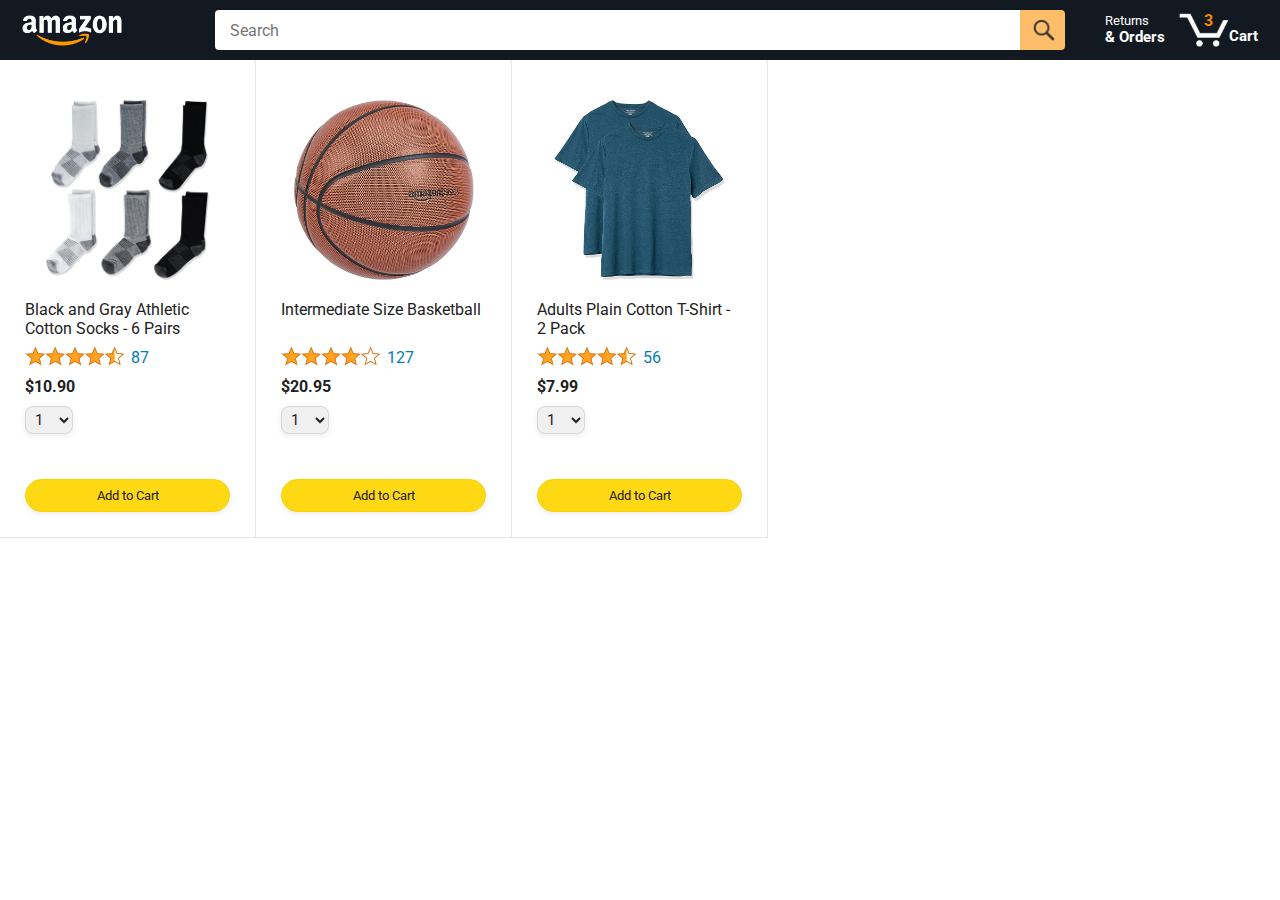
==== amazon.html @ 51f5b4c7 "Add starting files" ====
<!DOCTYPE html>
<html>
  <head>
    <title>Amazon Project</title>

    <!-- This code is needed for responsive design to work.
      (Responsive design = make the website look good on
      smaller screen sizes like a phone or a tablet). -->
    <meta name="viewport" content="width=device-width, initial-scale=1">

    <!-- Load a font called Roboto from Google Fonts. -->
    <link rel="preconnect" href="https://fonts.googleapis.com">
    <link rel="preconnect" href="https://fonts.gstatic.com" crossorigin>
    <link href="https://fonts.googleapis.com/css2?family=Roboto:wght@400;500;700&display=swap" rel="stylesheet">

    <!-- Here are the CSS files for this page. -->
    <link rel="stylesheet" href="styles/shared/general.css">
    <link rel="stylesheet" href="styles/shared/amazon-header.css">
    <link rel="stylesheet" href="styles/pages/amazon.css">
  </head>
  <body>
    <div class="amazon-header">
      <div class="amazon-header-left-section">
        <a href="amazon.html" class="header-link">
          <img class="amazon-logo"
            src="images/amazon-logo-white.png">
          <img class="amazon-mobile-logo"
            src="images/amazon-mobile-logo-white.png">
        </a>
      </div>

      <div class="amazon-header-middle-section">
        <input class="search-bar" type="text" placeholder="Search">

        <button class="search-button">
          <img class="search-icon" src="images/icons/search-icon.png">
        </button>
      </div>

      <div class="amazon-header-right-section">
        <a class="orders-link header-link" href="orders.html">
          <span class="returns-text">Returns</span>
          <span class="orders-text">& Orders</span>
        </a>

        <a class="cart-link header-link" href="checkout.html">
          <img class="cart-icon" src="images/icons/cart-icon.png">
          <div class="cart-quantity">3</div>
          <div class="cart-text">Cart</div>
        </a>
      </div>
    </div>
    
    <div class="main">
      <div class="products-grid">
        <div class="product-container">
          <div class="product-image-container">
            <img class="product-image"
              src="images/products/athletic-cotton-socks-6-pairs.jpg">
          </div>

          <div class="product-name limit-text-to-2-lines">
            Black and Gray Athletic Cotton Socks - 6 Pairs
          </div>

          <div class="product-rating-container">
            <img class="product-rating-stars"
              src="images/ratings/rating-45.png">
            <div class="product-rating-count link-primary">
              87
            </div>
          </div>

          <div class="product-price">
            $10.90
          </div>

          <div class="product-quantity-container">
            <select>
              <option selected value="1">1</option>
              <option value="2">2</option>
              <option value="3">3</option>
              <option value="4">4</option>
              <option value="5">5</option>
              <option value="6">6</option>
              <option value="7">7</option>
              <option value="8">8</option>
              <option value="9">9</option>
              <option value="10">10</option>
            </select>
          </div>

          <div class="product-spacer"></div>

          <div class="added-to-cart">
            <img src="images/icons/checkmark.png">
            Added
          </div>

          <button class="add-to-cart-button button-primary">
            Add to Cart
          </button>
        </div>

        <div class="product-container">
          <div class="product-image-container">
            <img class="product-image"
              src="images/products/intermediate-composite-basketball.jpg">
          </div>

          <div class="product-name limit-text-to-2-lines">
            Intermediate Size Basketball
          </div>

          <div class="product-rating-container">
            <img class="product-rating-stars"
              src="images/ratings/rating-40.png">
            <div class="product-rating-count link-primary">
              127
            </div>
          </div>

          <div class="product-price">
            $20.95
          </div>

          <div class="product-quantity-container">
            <select>
              <option selected value="1">1</option>
              <option value="2">2</option>
              <option value="3">3</option>
              <option value="4">4</option>
              <option value="5">5</option>
              <option value="6">6</option>
              <option value="7">7</option>
              <option value="8">8</option>
              <option value="9">9</option>
              <option value="10">10</option>
            </select>
          </div>

          <div class="product-spacer"></div>

          <div class="added-to-cart">
            <img src="images/icons/checkmark.png">
            Added
          </div>

          <button class="add-to-cart-button button-primary">
            Add to Cart
          </button>
        </div>

        <div class="product-container">
          <div class="product-image-container">
            <img class="product-image"
              src="images/products/adults-plain-cotton-tshirt-2-pack-teal.jpg">
          </div>

          <div class="product-name limit-text-to-2-lines">
            Adults Plain Cotton T-Shirt - 2 Pack
          </div>

          <div class="product-rating-container">
            <img class="product-rating-stars"
              src="images/ratings/rating-45.png">
            <div class="product-rating-count link-primary">
              56
            </div>
          </div>

          <div class="product-price">
            $7.99
          </div>

          <div class="product-quantity-container">
            <select>
              <option selected value="1">1</option>
              <option value="2">2</option>
              <option value="3">3</option>
              <option value="4">4</option>
              <option value="5">5</option>
              <option value="6">6</option>
              <option value="7">7</option>
              <option value="8">8</option>
              <option value="9">9</option>
              <option value="10">10</option>
            </select>
          </div>

          <div class="product-spacer"></div>

          <div class="added-to-cart">
            <img src="images/icons/checkmark.png">
            Added
          </div>

          <button class="add-to-cart-button button-primary">
            Add to Cart
          </button>
        </div>
      </div>
    </div>
  </body>
</html>
---- styles/shared/general.css ----
body {
  font-family: Roboto, Arial;
  color: rgb(33, 33, 33);
  /* The <body> element has a default margin of 8px
     on all sides. This removes the default margins. */
  margin: 0;
}

/* <p> elements have a default margin on the top
   and bottom. This removes the default margins. */
p {
  margin: 0;
}

button {
  cursor: pointer;
}

select {
  cursor: pointer;
}

input, select, button {
  font-family: Roboto, Arial;
}

.button-primary {
  color: rgb(33, 33, 33);
  background-color: rgb(255, 216, 20);
  border: 1px solid rgb(252, 210, 0);
  border-radius: 8px;
  cursor: pointer;
  box-shadow: 0 2px 5px rgba(213, 217, 217, 0.5);
}

.button-primary:hover {
  background-color: rgb(247, 202, 0);
  border: 1px solid rgb(242, 194, 0);
}

.button-primary:active {
  background: rgb(255, 216, 20);
  border-color: rgb(252, 210, 0);
  box-shadow: none;
}

.button-secondary {
  color: rgb(33, 33, 33);
  background: white;
  border: 1px solid rgb(213, 217, 217);
  border-radius: 8px;
  cursor: pointer;
  box-shadow: 0 2px 5px rgba(213, 217, 217, 0.5);
}

.button-secondary:hover {
  background-color: rgb(247, 250, 250);
}

.button-secondary:active {
  background-color: rgb(237, 253, 255);
  box-shadow: none;
}

/* These styles will limit text to 2 lines. Anything
   beyond 2 lines will be replaced with "..."
   You can find this code by using an A.I. tool or by
   searching in Google.
   https://css-tricks.com/almanac/properties/l/line-clamp/ */
.limit-text-to-2-lines {
  display: -webkit-box;
  -webkit-line-clamp: 2;
  -webkit-box-orient: vertical;
  overflow: hidden;
}

.link-primary {
  color: rgb(1, 124, 182);
  cursor: pointer;
}

.link-primary:hover {
  color: rgb(196, 80, 0);
}

/* Styles for dropdown selectors. */
select {
  color: rgb(33, 33, 33);
  background-color: rgb(240, 240, 240);
  border: 1px solid rgb(213, 217, 217);
  border-radius: 8px;
  padding: 3px 5px;
  font-size: 15px;
  cursor: pointer;
  box-shadow: 0 2px 5px rgba(213, 217, 217, 0.5);
}

select:focus,
input:focus {
  outline: 2px solid rgb(255, 153, 0);
}
---- styles/shared/amazon-header.css ----
.amazon-header {
  background-color: rgb(19, 25, 33);
  color: white;
  padding-left: 15px;
  padding-right: 15px;

  display: flex;
  align-items: center;
  justify-content: space-between;

  position: fixed;
  top: 0;
  left: 0;
  right: 0;
  height: 60px;
}

.amazon-header-left-section {
  width: 180px;
}

@media (max-width: 800px) {
  .amazon-header-left-section {
    width: unset;
  }
}

.header-link {
  display: inline-block;
  padding: 6px;
  border-radius: 2px;
  cursor: pointer;
  text-decoration: none;
  border: 1px solid rgba(0, 0, 0, 0);
}

.header-link:hover {
  border: 1px solid white;
}

.amazon-logo {
  width: 100px;
  margin-top: 5px;
}

.amazon-mobile-logo {
  display: none;
}

@media (max-width: 575px) {
  .amazon-logo {
    display: none;
  }

  .amazon-mobile-logo {
    display: block;
    height: 35px;
    margin-top: 5px;
  }
}

.amazon-header-middle-section {
  flex: 1;
  max-width: 850px;
  margin-left: 10px;
  margin-right: 10px;
  display: flex;
}

.search-bar {
  flex: 1;
  width: 0;
  font-size: 16px;
  height: 38px;
  padding-left: 15px;
  border: none;
  border-top-left-radius: 4px;
  border-bottom-left-radius: 4px;
  border-top-right-radius: 0;
  border-bottom-right-radius: 0;
}

.search-button {
  background-color: rgb(254, 189, 105);
  border: none;
  width: 45px;
  height: 40px;
  border-top-right-radius: 4px;
  border-bottom-right-radius: 4px;
  flex-shrink: 0;
}

.search-icon {
  height: 22px;
  margin-left: 2px;
  margin-top: 3px;
}

.amazon-header-right-section {
  width: 180px;
  flex-shrink: 0;
  display: flex;
  justify-content: end;
}

.orders-link {
  color: white;
}

.returns-text {
  display: block;
  font-size: 13px;
}

.orders-text {
  display: block;
  font-size: 15px;
  font-weight: 700;
}

.cart-link {
  color: white;
  display: flex;
  align-items: center;
  position: relative;
}

.cart-icon {
  width: 50px;
}

.cart-text {
  margin-top: 12px;
  font-size: 15px;
  font-weight: 700;
}

.cart-quantity {
  color: rgb(240, 136, 4);
  font-size: 16px;
  font-weight: 700;

  position: absolute;
  top: 4px;
  left: 22px;
  
  width: 26px;
  text-align: center;
}
---- styles/pages/amazon.css ----
.main {
  margin-top: 60px;
}

.products-grid {
  display: grid;

  /* - In CSS Grid, 1fr means a column will take up the
       remaining space in the grid.
     - If we write 1fr 1fr ... 1fr; 8 times, this will
       divide the grid into 8 columns, each taking up an
       equal amount of the space.
     - repeat(8, 1fr); is a shortcut for repeating "1fr"
       8 times (instead of typing out "1fr" 8 times).
       repeat(...) is a special property that works with
       display: grid; */
  grid-template-columns: repeat(8, 1fr);
}

/* @media is used to create responsive design (making the
   website look good on any screen size). This @media
   means when the screen width is 2000px or less, we
   will divide the grid into 7 columns instead of 8. */
@media (max-width: 2000px) {
  .products-grid {
    grid-template-columns: repeat(7, 1fr);
  }
}

/* This @media means when the screen width is 1600px or
   less, we will divide the grid into 6 columns. */
@media (max-width: 1600px) {
  .products-grid {
    grid-template-columns: repeat(6, 1fr);
  }
}

@media (max-width: 1300px) {
  .products-grid {
    grid-template-columns: repeat(5, 1fr);
  }
}

@media (max-width: 1000px) {
  .products-grid {
    grid-template-columns: repeat(4, 1fr);
  }
}

@media (max-width: 800px) {
  .products-grid {
    grid-template-columns: repeat(3, 1fr);
  }
}

@media (max-width: 575px) {
  .products-grid {
    grid-template-columns: repeat(2, 1fr);
  }
}

@media (max-width: 450px) {
  .products-grid {
    grid-template-columns: 1fr;
  }
}

.product-container {
  padding-top: 40px;
  padding-bottom: 25px;
  padding-left: 25px;
  padding-right: 25px;

  border-right: 1px solid rgb(231, 231, 231);
  border-bottom: 1px solid rgb(231, 231, 231);

  display: flex;
  flex-direction: column;
}

.product-image-container {
  display: flex;
  justify-content: center;
  align-items: center;

  height: 180px;
  margin-bottom: 20px;
}

.product-image {
  /* Images will overflow their container by default. To
    prevent this, we set max-width and max-height to 100%
    so they stay inside their container. */
  max-width: 100%;
  max-height: 100%;
}

.product-name {
  height: 40px;
  margin-bottom: 5px;
}

.product-rating-container {
  display: flex;
  align-items: center;
  margin-bottom: 10px;
}

.product-rating-stars {
  width: 100px;
  margin-right: 6px;
}

.product-rating-count {
  color: rgb(1, 124, 182);
  cursor: pointer;
  margin-top: 3px;
}

.product-price {
  font-weight: 700;
  margin-bottom: 10px;
}

.product-quantity-container {
  margin-bottom: 17px;
}

.product-spacer {
  flex: 1;
}

.added-to-cart {
  color: rgb(6, 125, 98);
  font-size: 16px;

  display: flex;
  align-items: center;
  margin-bottom: 8px;

  /* At first, the "Added to cart" message will
     be invisible. Use JavaScript to change the
     opacity and make it visible. */
  opacity: 0;
}

.added-to-cart img {
  height: 20px;
  margin-right: 5px;
}

.add-to-cart-button {
  width: 100%;
  padding: 8px;
  border-radius: 50px;
}
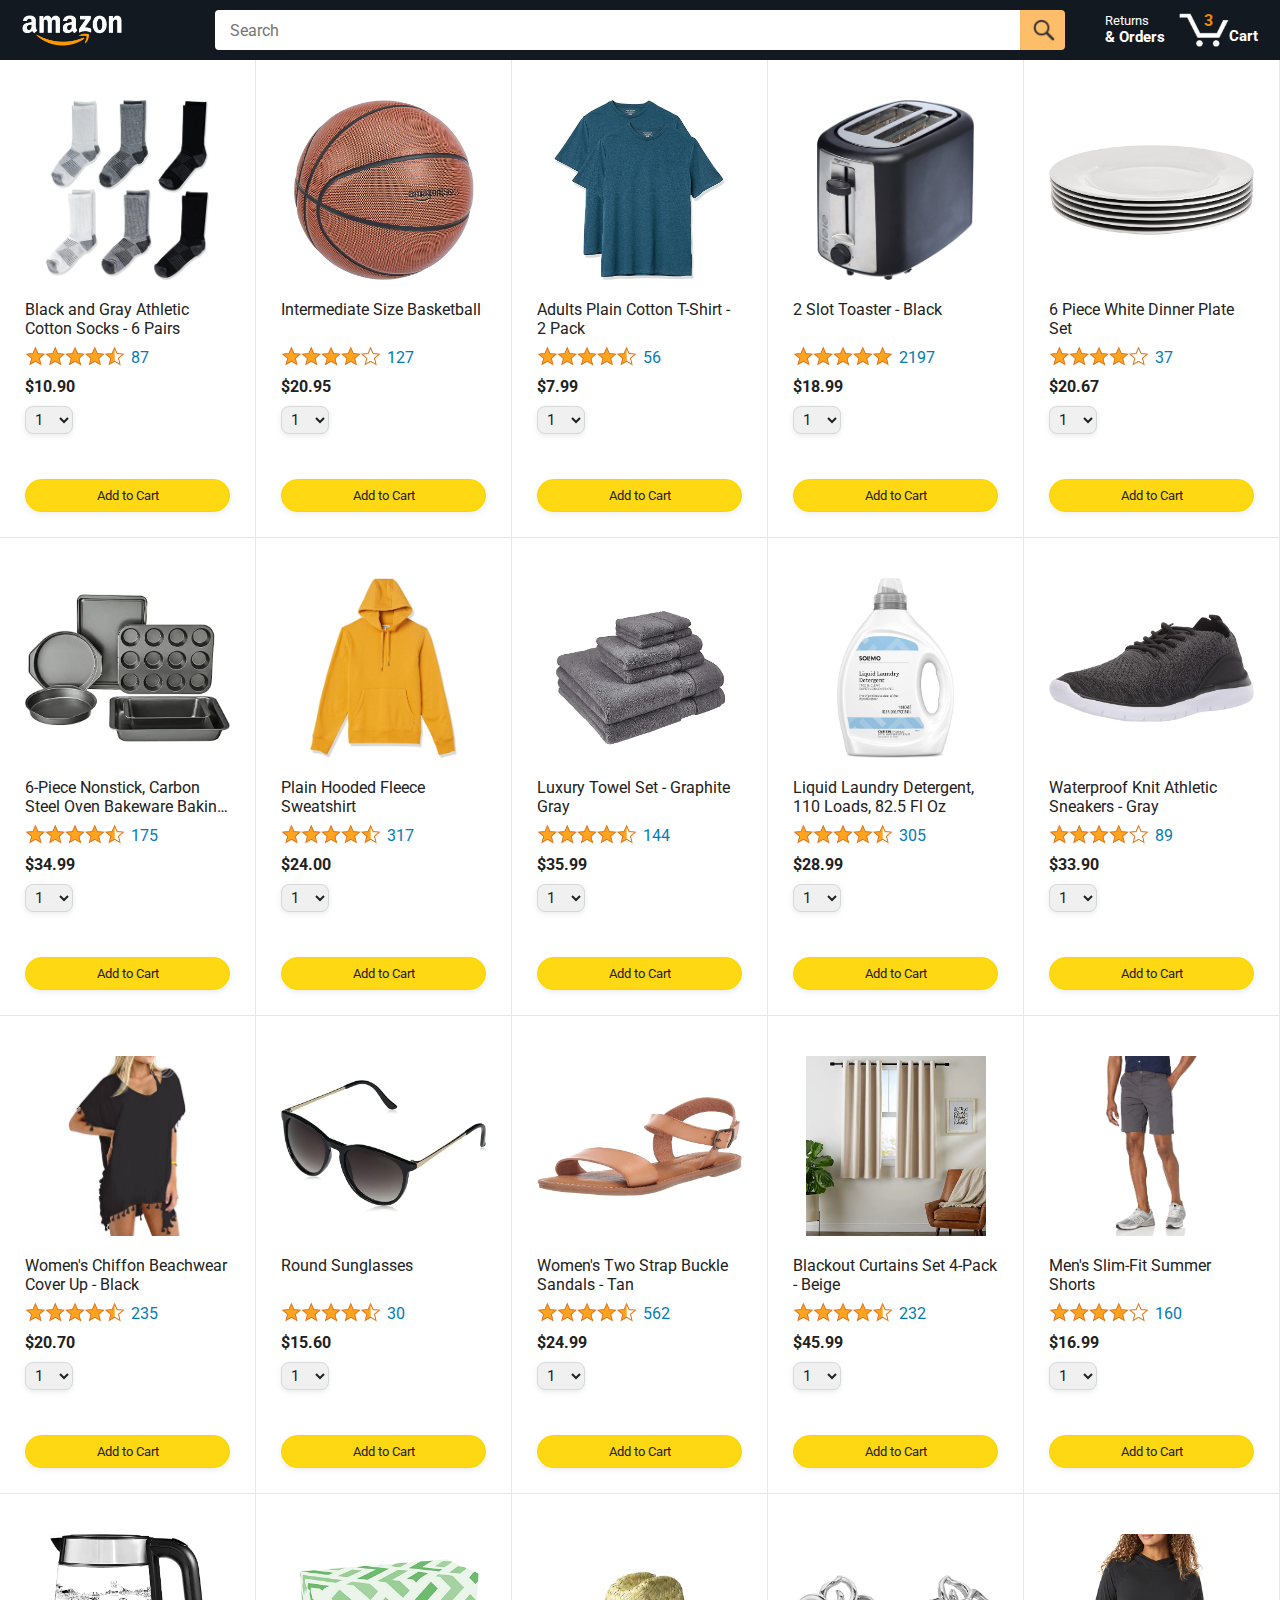
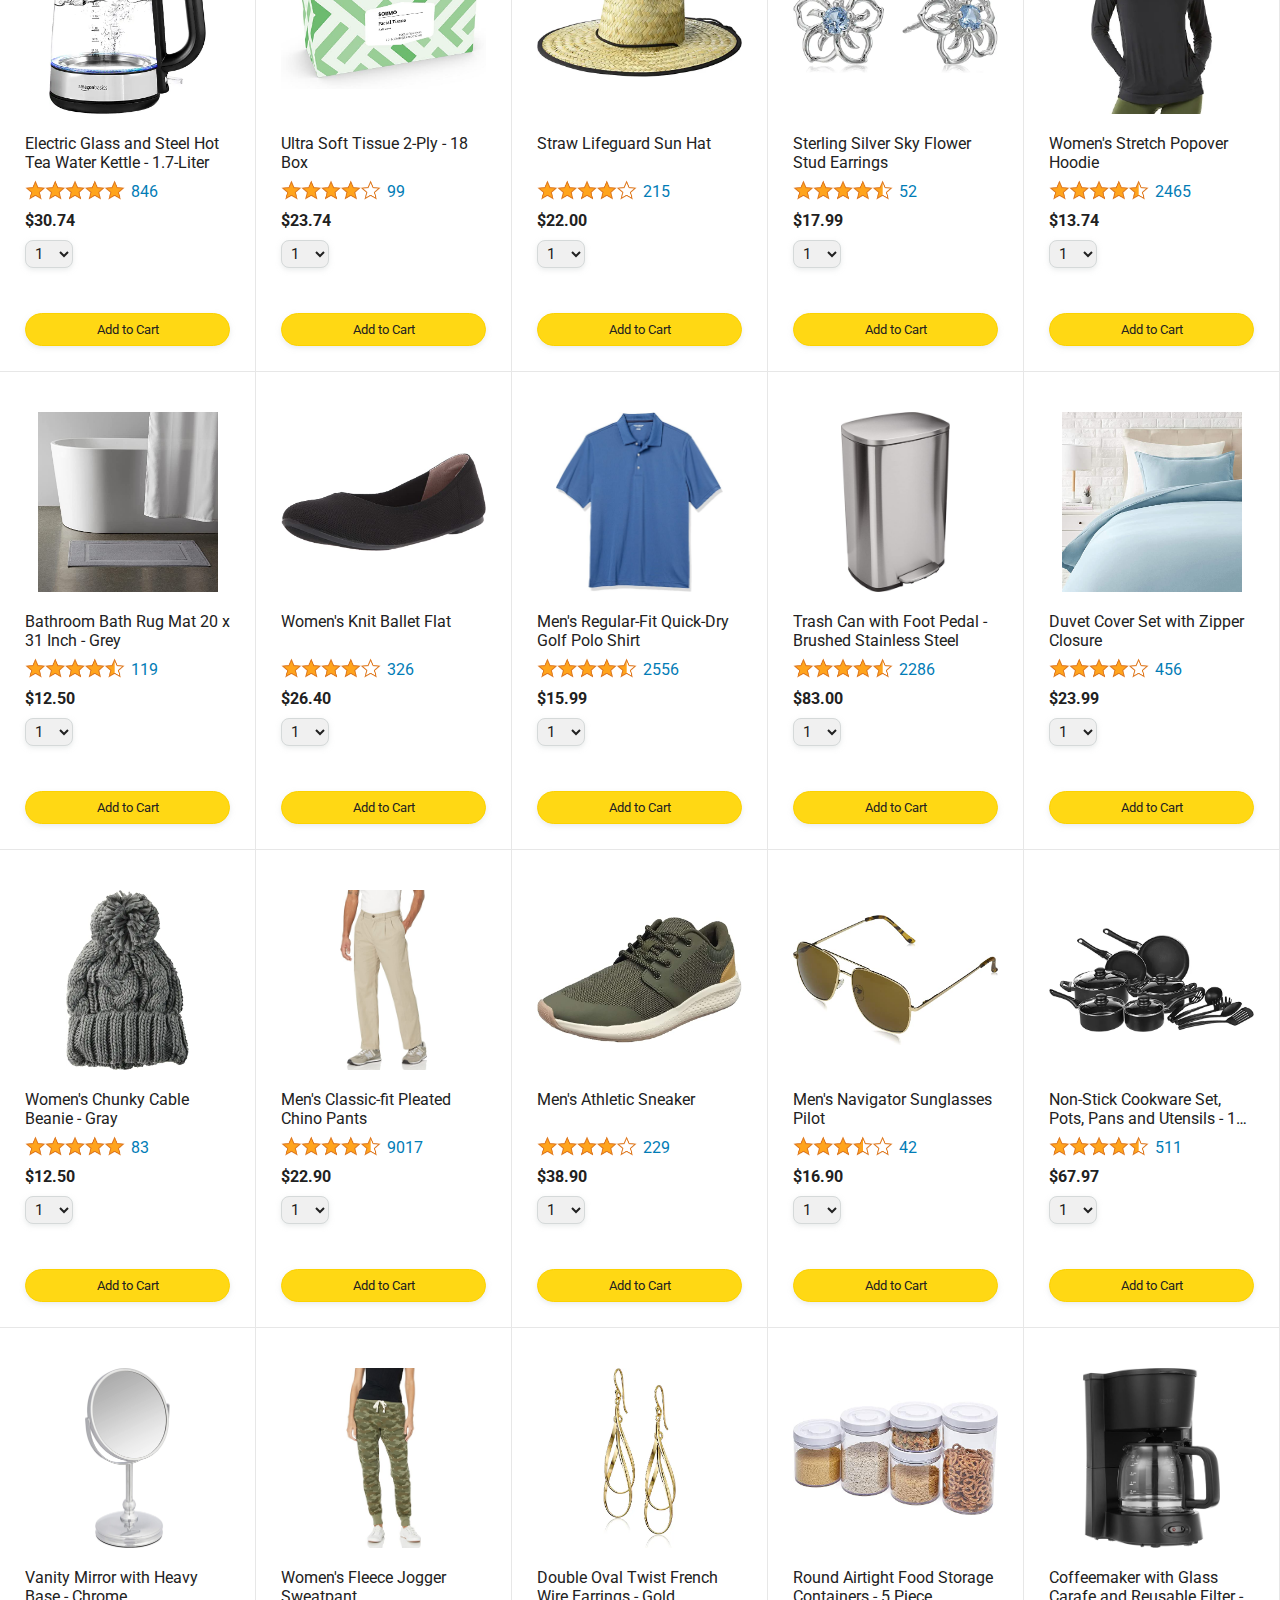
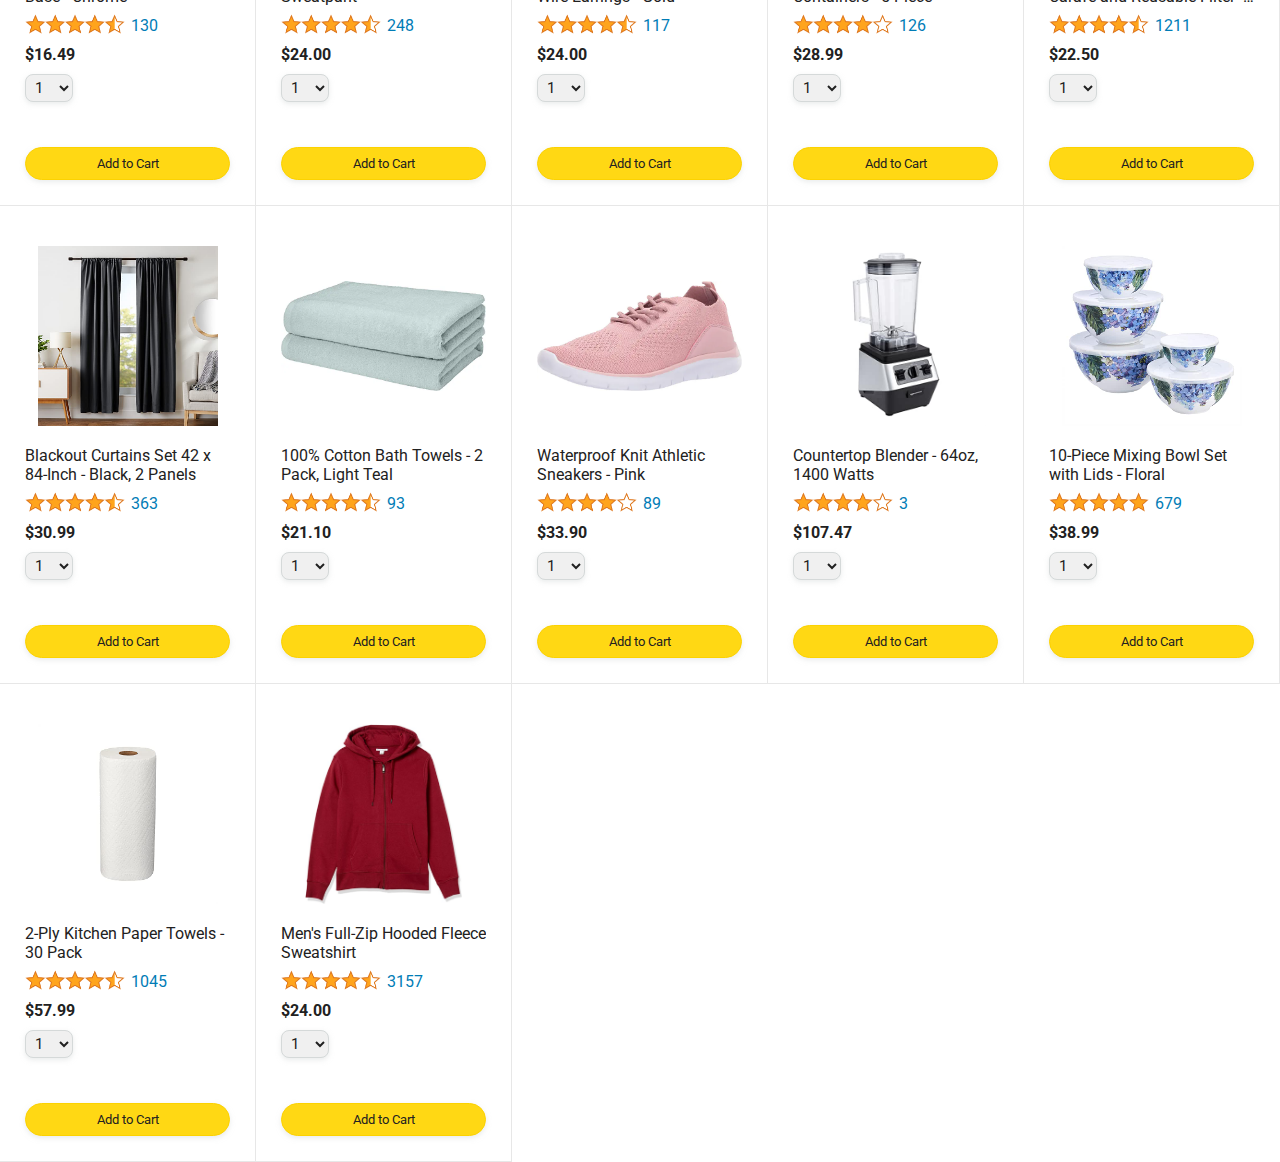
==== commit cd0e5730: "Use products.js" ====
--- a/amazon.html
+++ b/amazon.html
@@ -52,154 +52,9 @@
     </div>
     
     <div class="main">
-      <div class="products-grid">
-        <div class="product-container">
-          <div class="product-image-container">
-            <img class="product-image"
-              src="images/products/athletic-cotton-socks-6-pairs.jpg">
-          </div>
-
-          <div class="product-name limit-text-to-2-lines">
-            Black and Gray Athletic Cotton Socks - 6 Pairs
-          </div>
-
-          <div class="product-rating-container">
-            <img class="product-rating-stars"
-              src="images/ratings/rating-45.png">
-            <div class="product-rating-count link-primary">
-              87
-            </div>
-          </div>
-
-          <div class="product-price">
-            $10.90
-          </div>
-
-          <div class="product-quantity-container">
-            <select>
-              <option selected value="1">1</option>
-              <option value="2">2</option>
-              <option value="3">3</option>
-              <option value="4">4</option>
-              <option value="5">5</option>
-              <option value="6">6</option>
-              <option value="7">7</option>
-              <option value="8">8</option>
-              <option value="9">9</option>
-              <option value="10">10</option>
-            </select>
-          </div>
-
-          <div class="product-spacer"></div>
-
-          <div class="added-to-cart">
-            <img src="images/icons/checkmark.png">
-            Added
-          </div>
-
-          <button class="add-to-cart-button button-primary">
-            Add to Cart
-          </button>
-        </div>
-
-        <div class="product-container">
-          <div class="product-image-container">
-            <img class="product-image"
-              src="images/products/intermediate-composite-basketball.jpg">
-          </div>
-
-          <div class="product-name limit-text-to-2-lines">
-            Intermediate Size Basketball
-          </div>
-
-          <div class="product-rating-container">
-            <img class="product-rating-stars"
-              src="images/ratings/rating-40.png">
-            <div class="product-rating-count link-primary">
-              127
-            </div>
-          </div>
-
-          <div class="product-price">
-            $20.95
-          </div>
-
-          <div class="product-quantity-container">
-            <select>
-              <option selected value="1">1</option>
-              <option value="2">2</option>
-              <option value="3">3</option>
-              <option value="4">4</option>
-              <option value="5">5</option>
-              <option value="6">6</option>
-              <option value="7">7</option>
-              <option value="8">8</option>
-              <option value="9">9</option>
-              <option value="10">10</option>
-            </select>
-          </div>
-
-          <div class="product-spacer"></div>
-
-          <div class="added-to-cart">
-            <img src="images/icons/checkmark.png">
-            Added
-          </div>
-
-          <button class="add-to-cart-button button-primary">
-            Add to Cart
-          </button>
-        </div>
-
-        <div class="product-container">
-          <div class="product-image-container">
-            <img class="product-image"
-              src="images/products/adults-plain-cotton-tshirt-2-pack-teal.jpg">
-          </div>
-
-          <div class="product-name limit-text-to-2-lines">
-            Adults Plain Cotton T-Shirt - 2 Pack
-          </div>
-
-          <div class="product-rating-container">
-            <img class="product-rating-stars"
-              src="images/ratings/rating-45.png">
-            <div class="product-rating-count link-primary">
-              56
-            </div>
-          </div>
-
-          <div class="product-price">
-            $7.99
-          </div>
-
-          <div class="product-quantity-container">
-            <select>
-              <option selected value="1">1</option>
-              <option value="2">2</option>
-              <option value="3">3</option>
-              <option value="4">4</option>
-              <option value="5">5</option>
-              <option value="6">6</option>
-              <option value="7">7</option>
-              <option value="8">8</option>
-              <option value="9">9</option>
-              <option value="10">10</option>
-            </select>
-          </div>
-
-          <div class="product-spacer"></div>
-
-          <div class="added-to-cart">
-            <img src="images/icons/checkmark.png">
-            Added
-          </div>
-
-          <button class="add-to-cart-button button-primary">
-            Add to Cart
-          </button>
-        </div>
-      </div>
+      <div class="products-grid js-html"></div>
     </div>
+    <script src="data/products.js"></script>
+    <script src="scripts/amazon.js"></script>
   </body>
 </html>
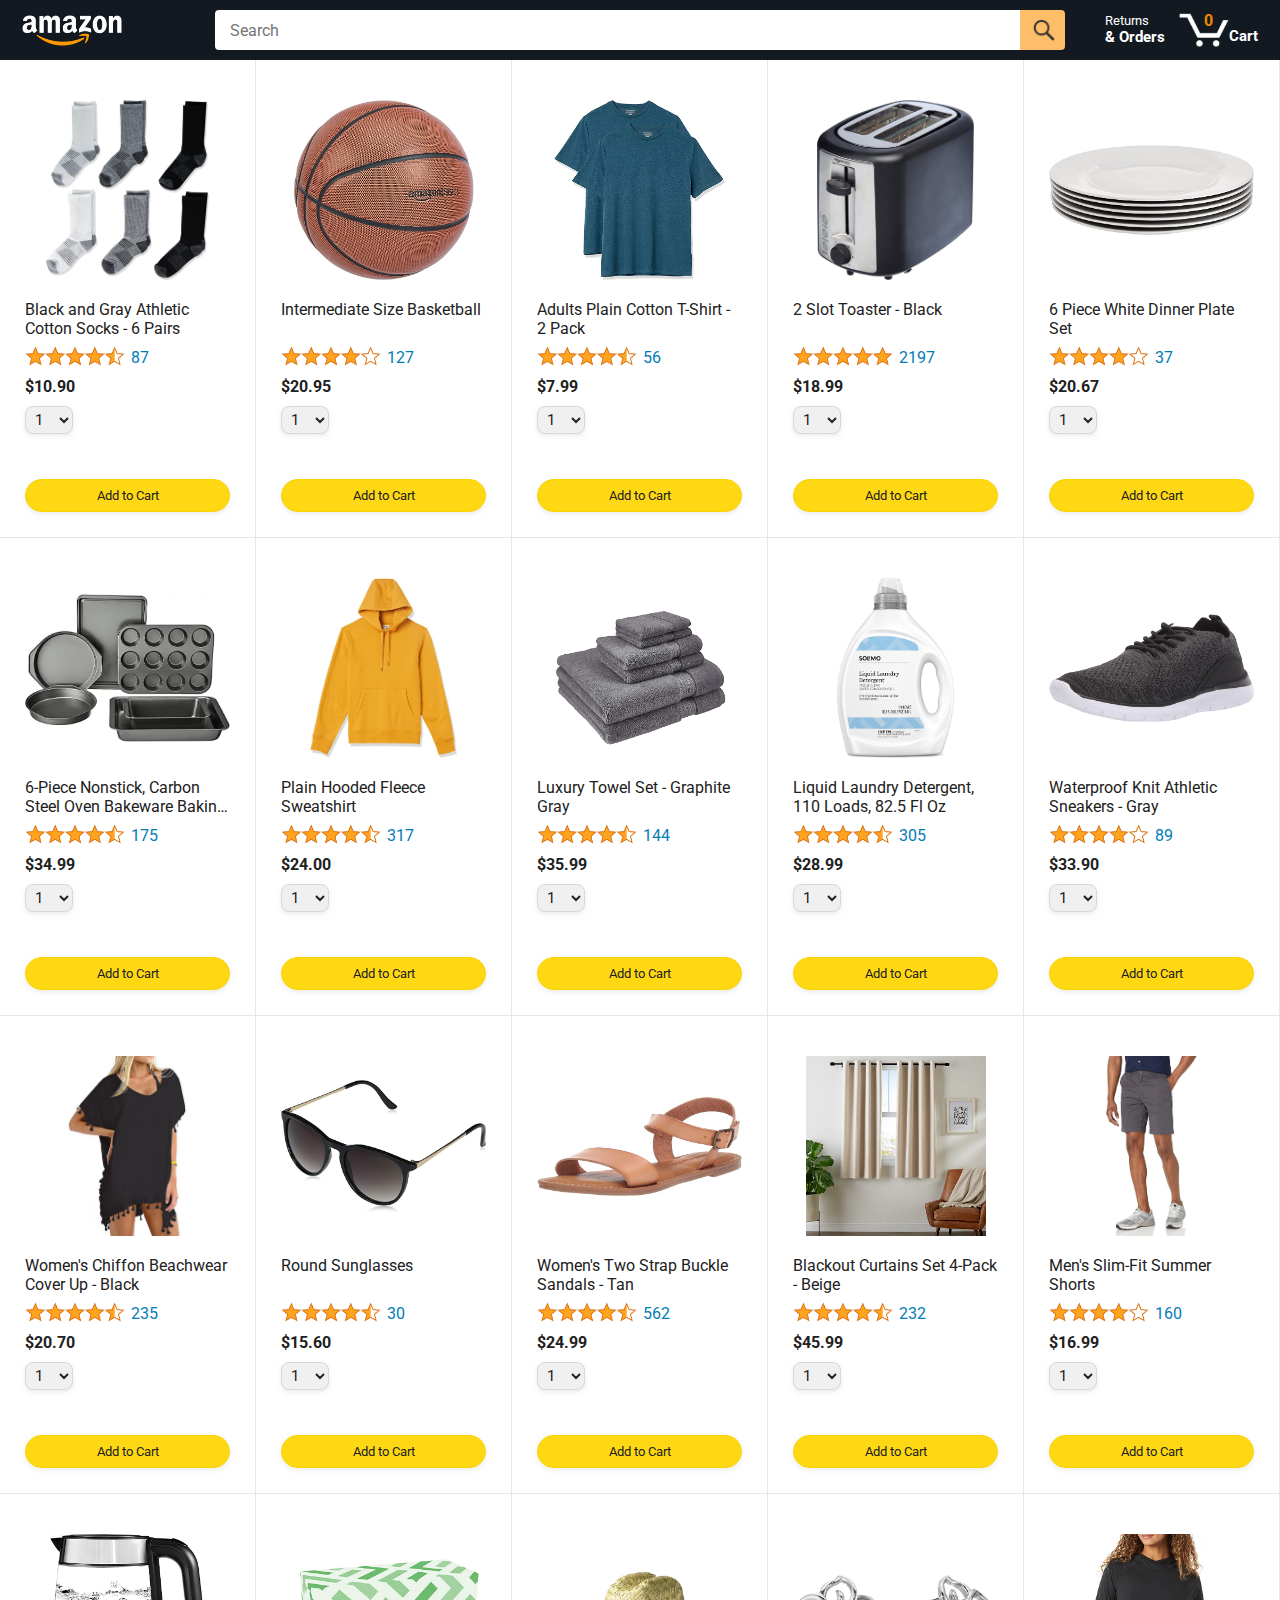
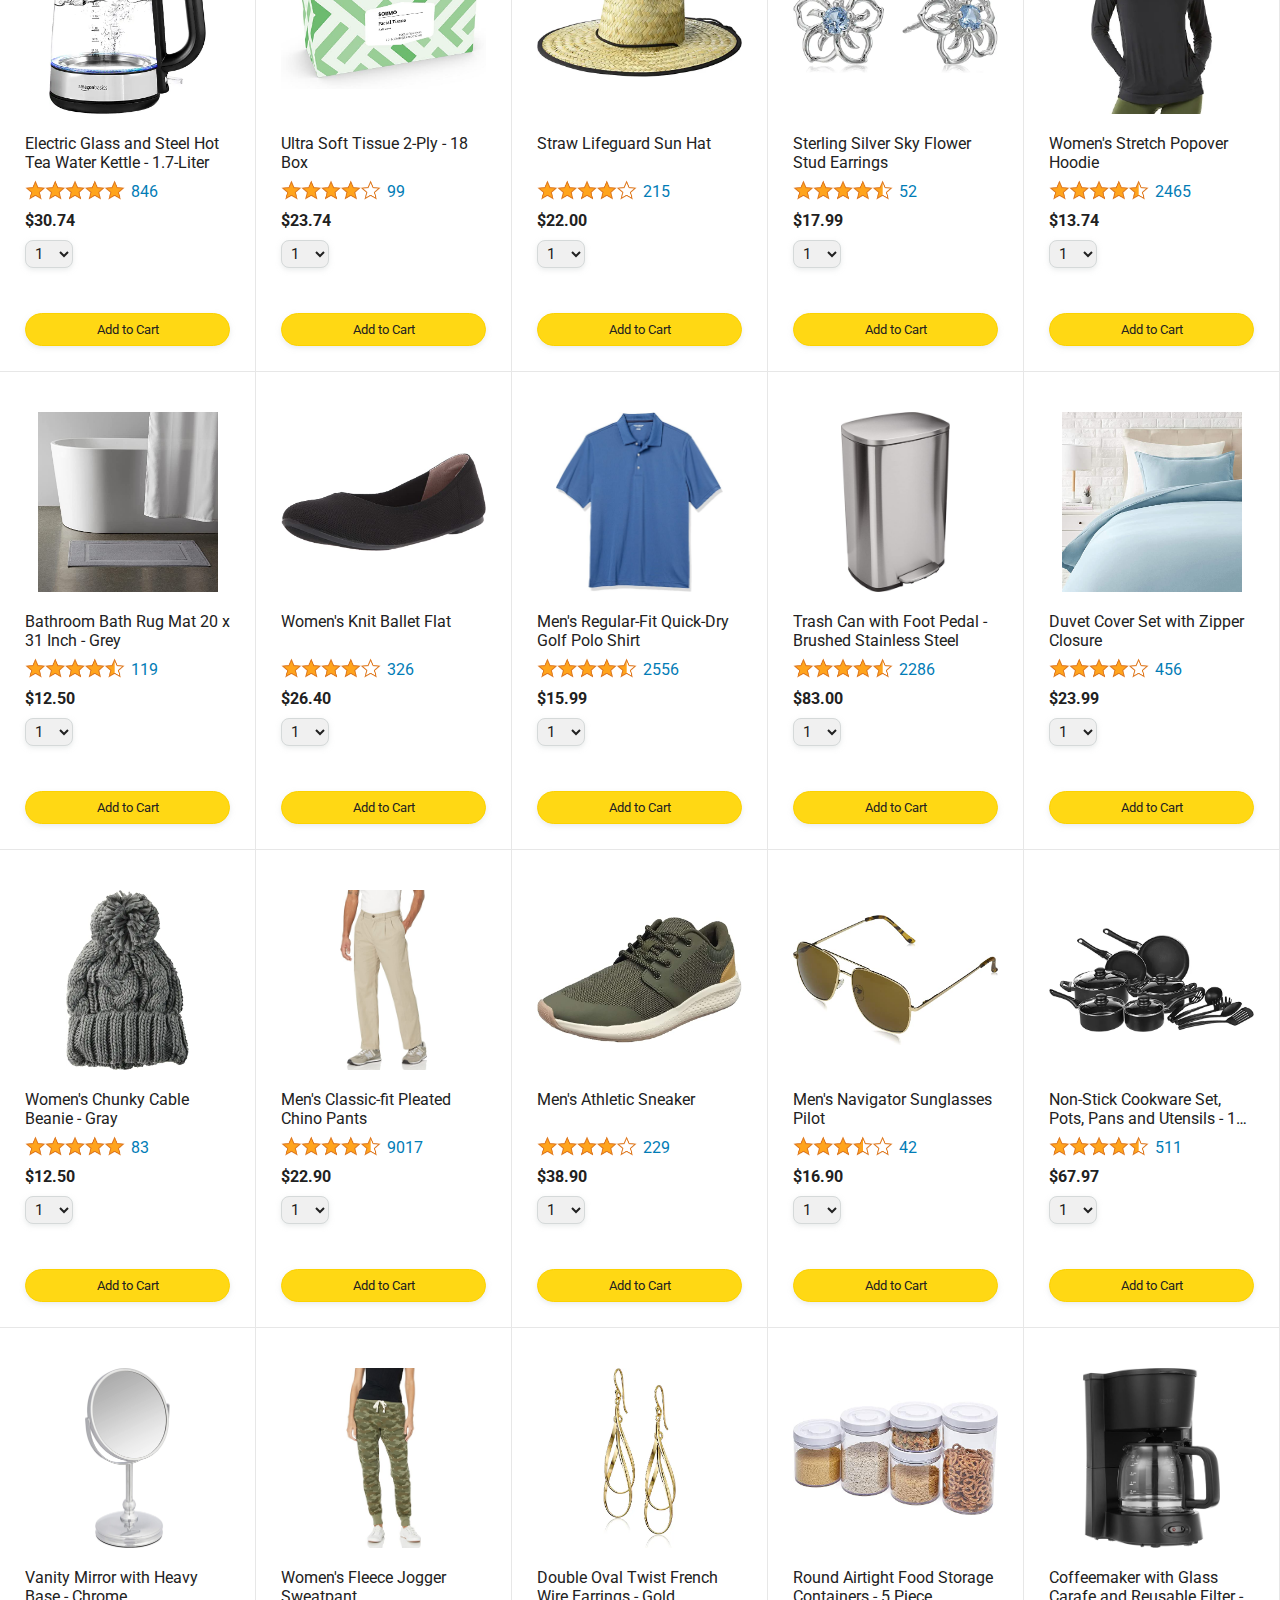
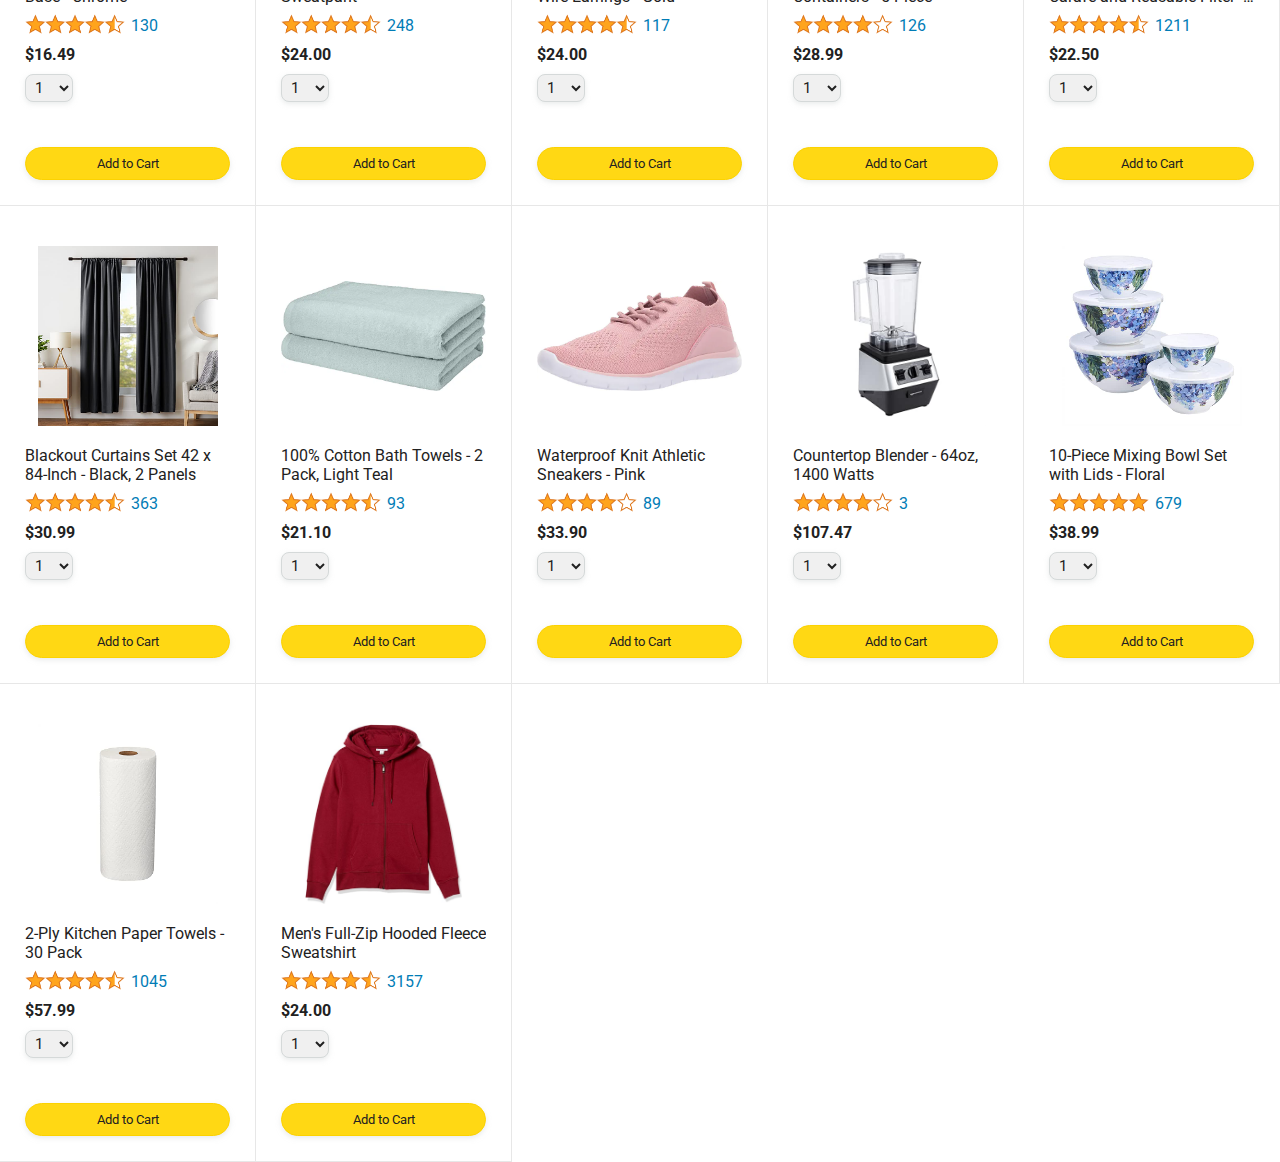
==== commit 1590030f: "Make the cart quantity interactve" ====
--- a/amazon.html
+++ b/amazon.html
@@ -45,7 +45,7 @@
 
         <a class="cart-link header-link" href="checkout.html">
           <img class="cart-icon" src="images/icons/cart-icon.png">
-          <div class="cart-quantity">3</div>
+          <div class="cart-quantity js-cart-quantity">0</div>
           <div class="cart-text">Cart</div>
         </a>
       </div>
@@ -54,6 +54,7 @@
     <div class="main">
       <div class="products-grid js-html"></div>
     </div>
+    <script src="data/cart.js"></script>
     <script src="data/products.js"></script>
     <script src="scripts/amazon.js"></script>
   </body>
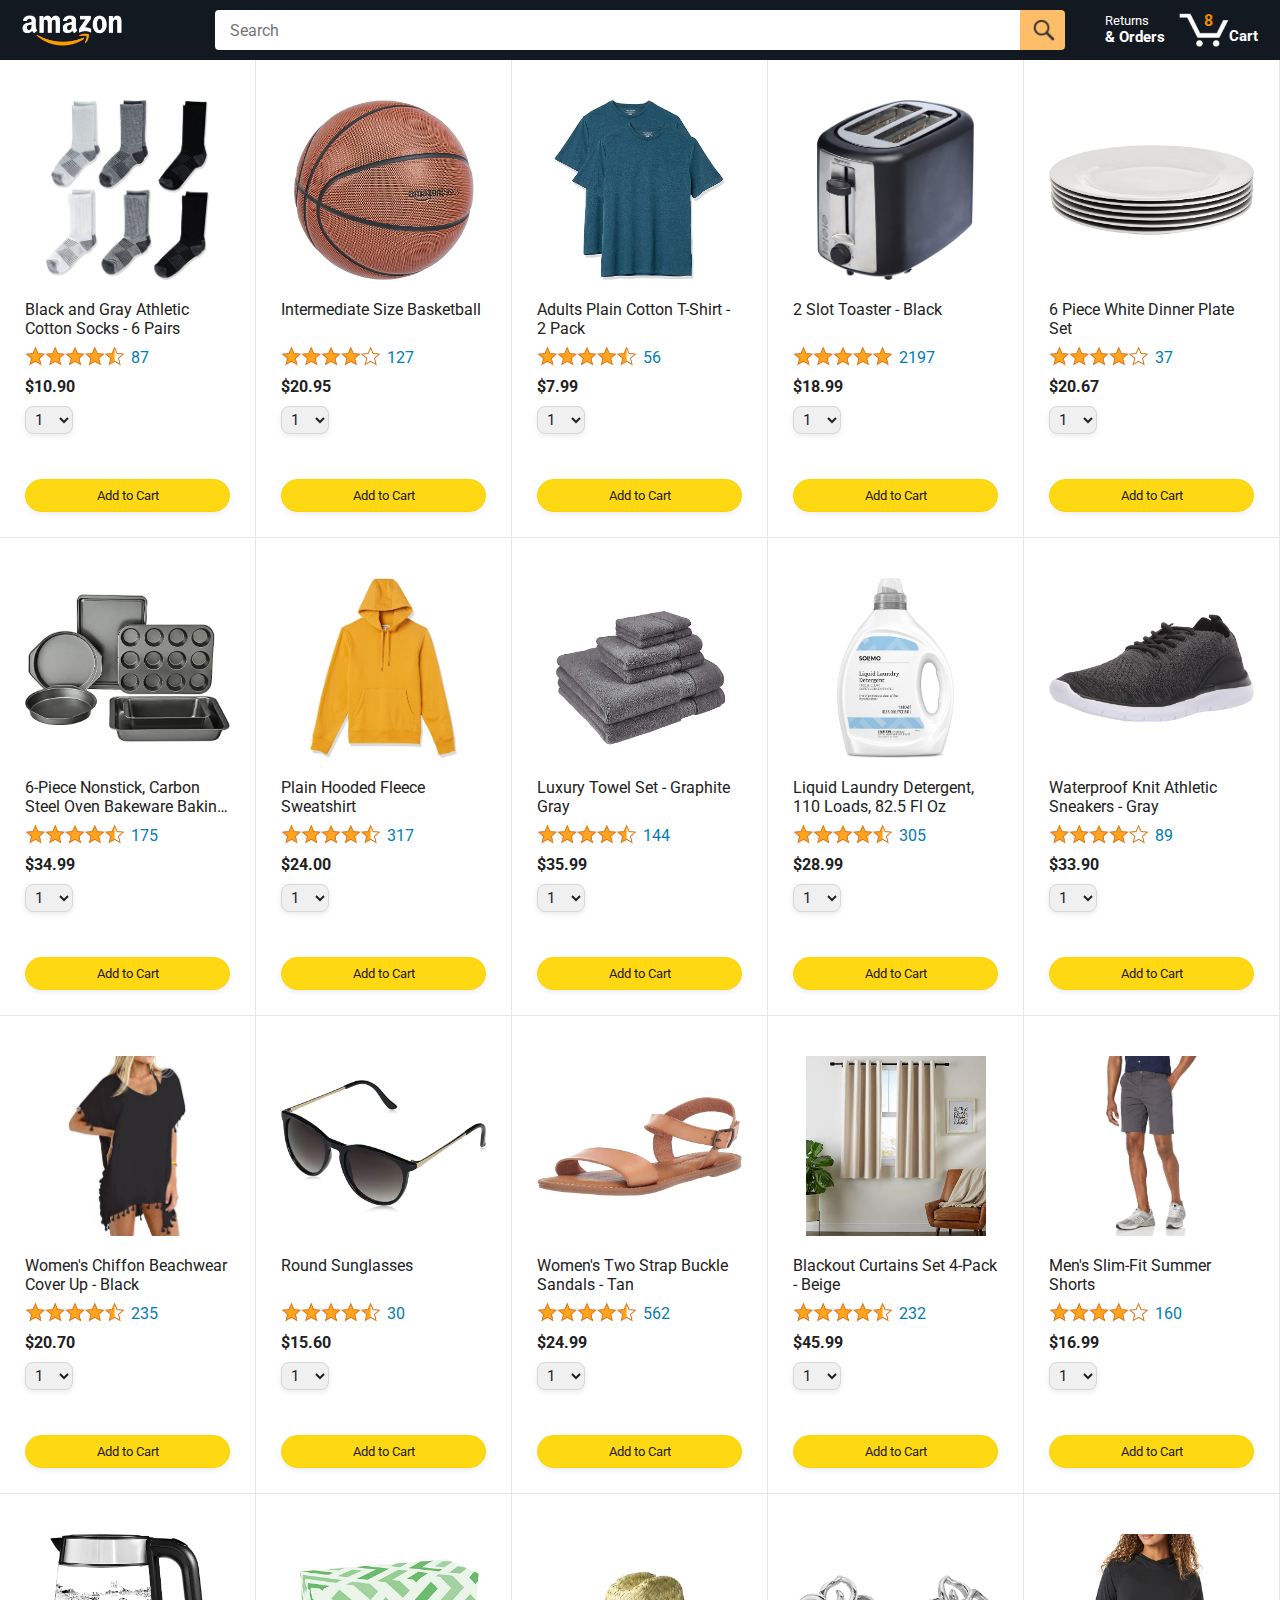
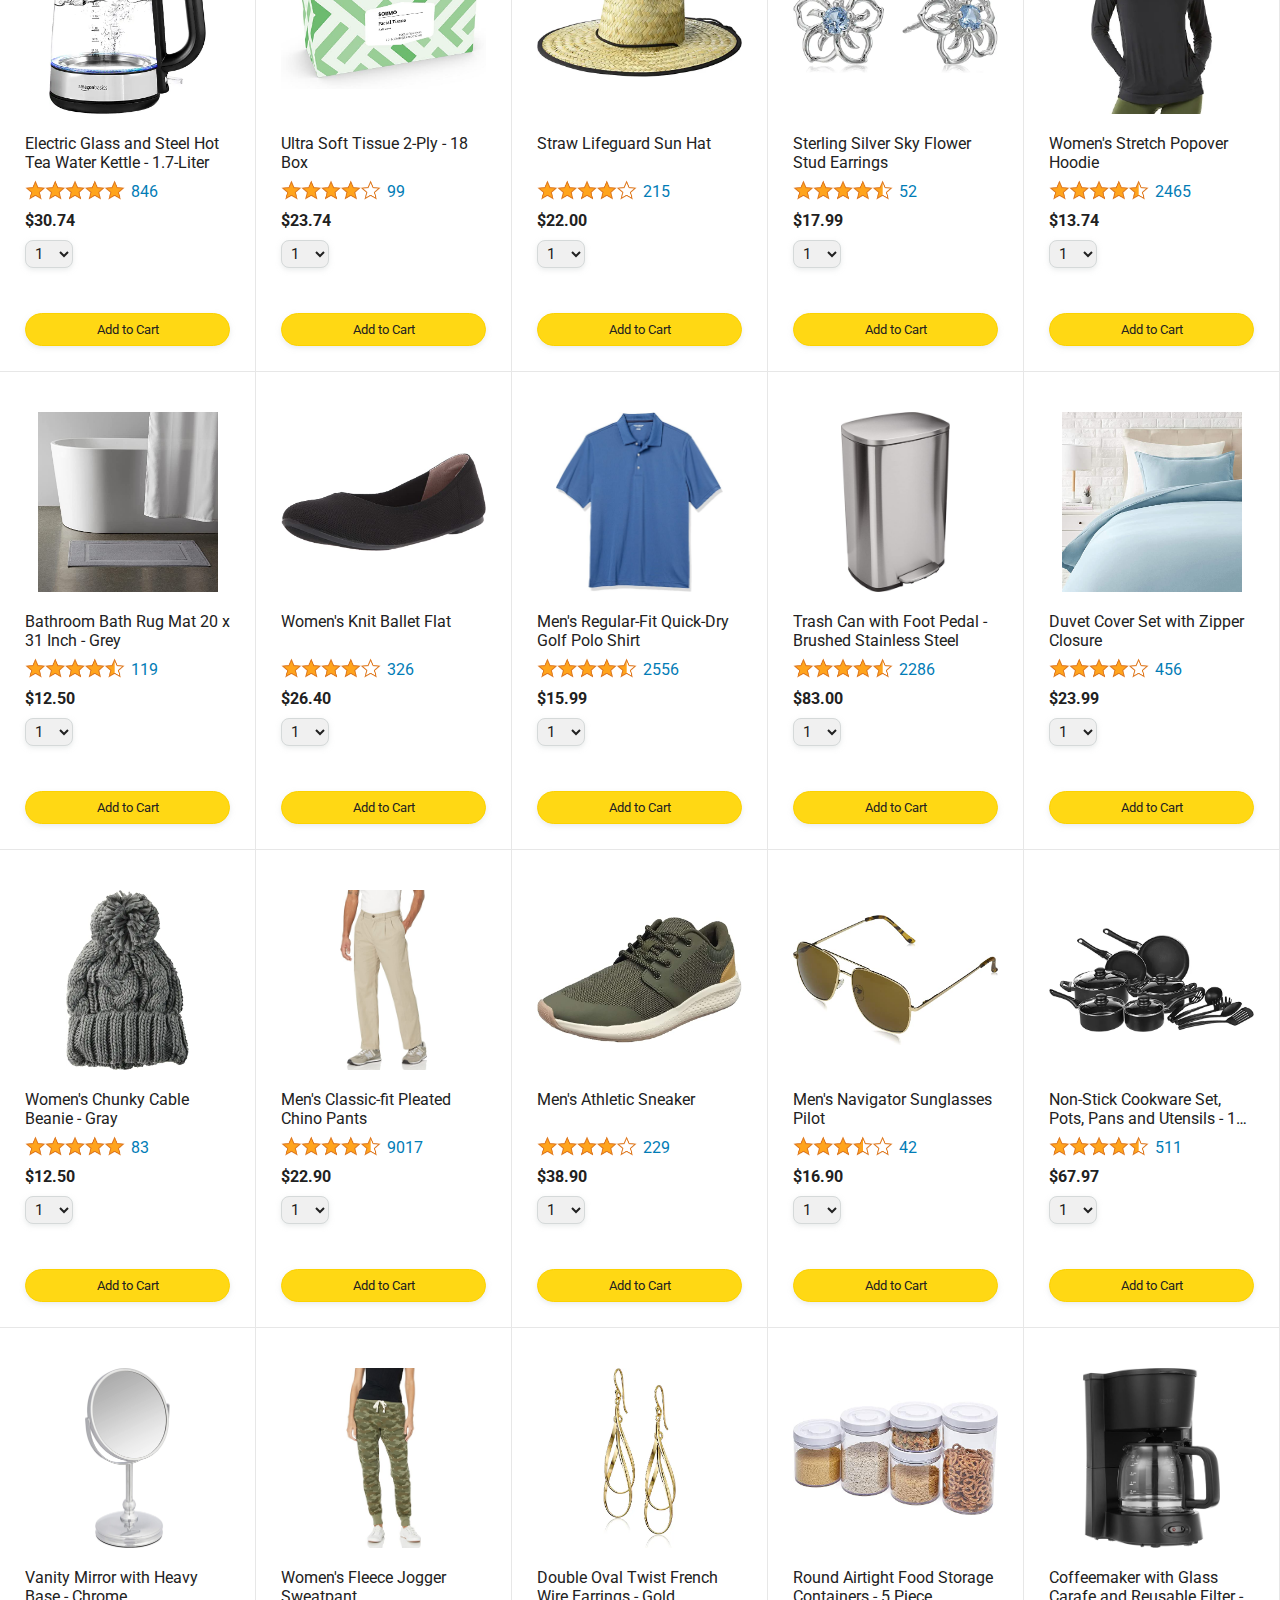
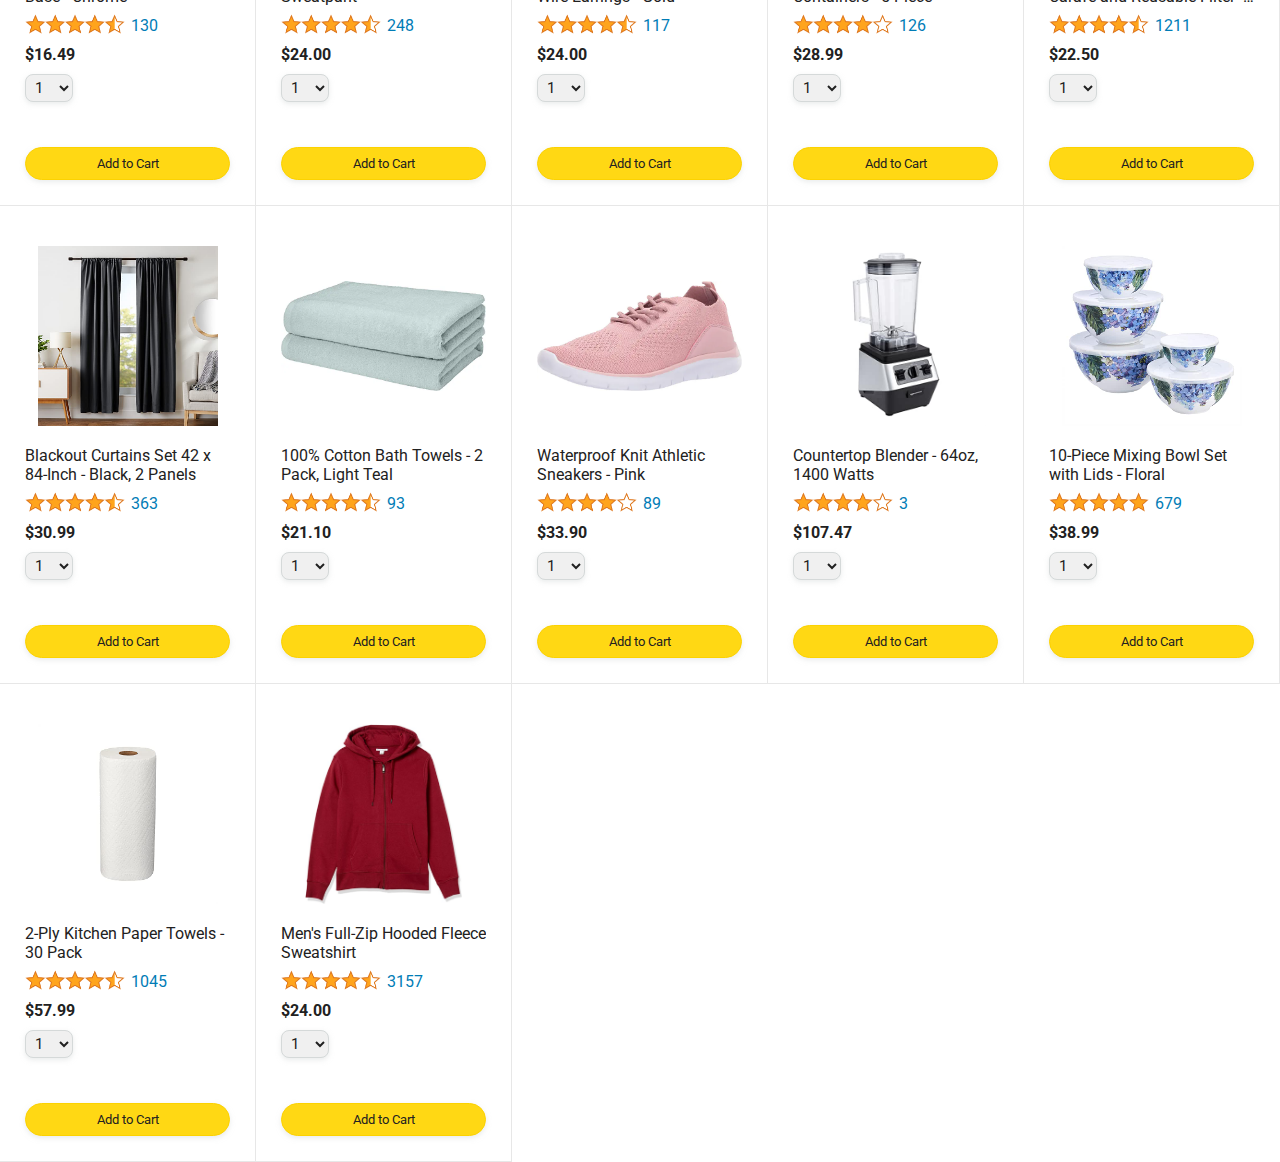
==== commit 454a16a2: "updated checkout items" ====
--- a/amazon.html
+++ b/amazon.html
@@ -45,7 +45,7 @@
 
         <a class="cart-link header-link" href="checkout.html">
           <img class="cart-icon" src="images/icons/cart-icon.png">
-          <div class="cart-quantity js-cart-quantity">0</div>
+          <div class="cart-quantity js-cart-quantity"></div>
           <div class="cart-text">Cart</div>
         </a>
       </div>
@@ -54,8 +54,7 @@
     <div class="main">
       <div class="products-grid js-html"></div>
     </div>
-    <script src="data/cart.js"></script>
-    <script src="data/products.js"></script>
-    <script src="scripts/amazon.js"></script>
+  
+    <script  type="module" src="scripts/amazon.js"></script>
   </body>
 </html>
--- a/styles/pages/amazon.css
+++ b/styles/pages/amazon.css
@@ -144,6 +144,10 @@
   opacity: 0;
 }
 
+.js-added-visible{
+  opacity:1;
+}
+
 .added-to-cart img {
   height: 20px;
   margin-right: 5px;
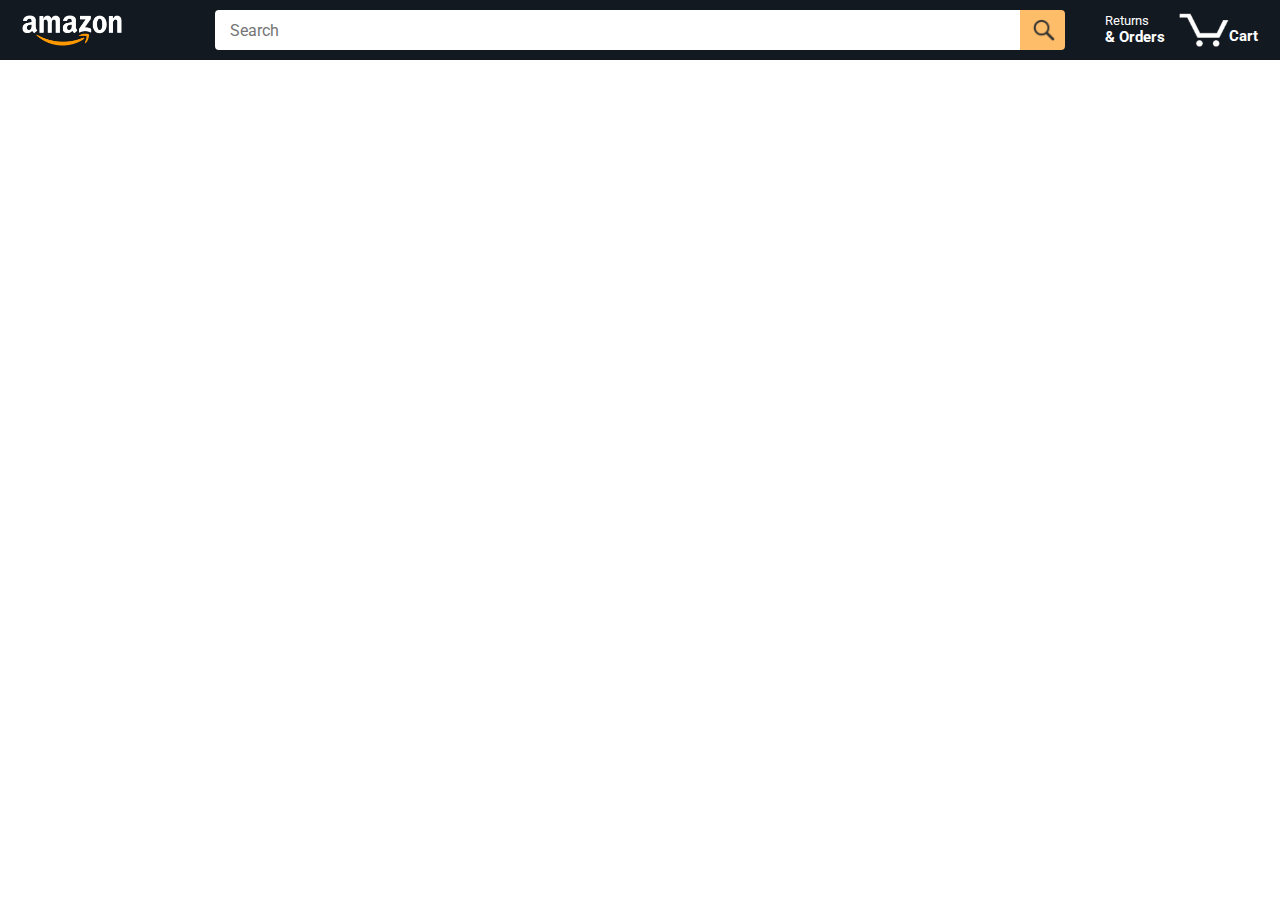
==== commit c49a097b: "added search functionality using url parameters and completed amazon project" ====
--- a/amazon.html
+++ b/amazon.html
@@ -30,9 +30,9 @@
       </div>
 
       <div class="amazon-header-middle-section">
-        <input class="search-bar" type="text" placeholder="Search">
+        <input class="search-bar js-search-bar" type="text" placeholder="Search">
 
-        <button class="search-button">
+        <button class="search-button js-search-button">
           <img class="search-icon" src="images/icons/search-icon.png">
         </button>
       </div>
@@ -52,7 +52,7 @@
     </div>
     
     <div class="main">
-      <div class="products-grid js-html"></div>
+      <div class="products-grid js-products-grid"></div>
     </div>
   
     <script  type="module" src="scripts/amazon.js"></script>
